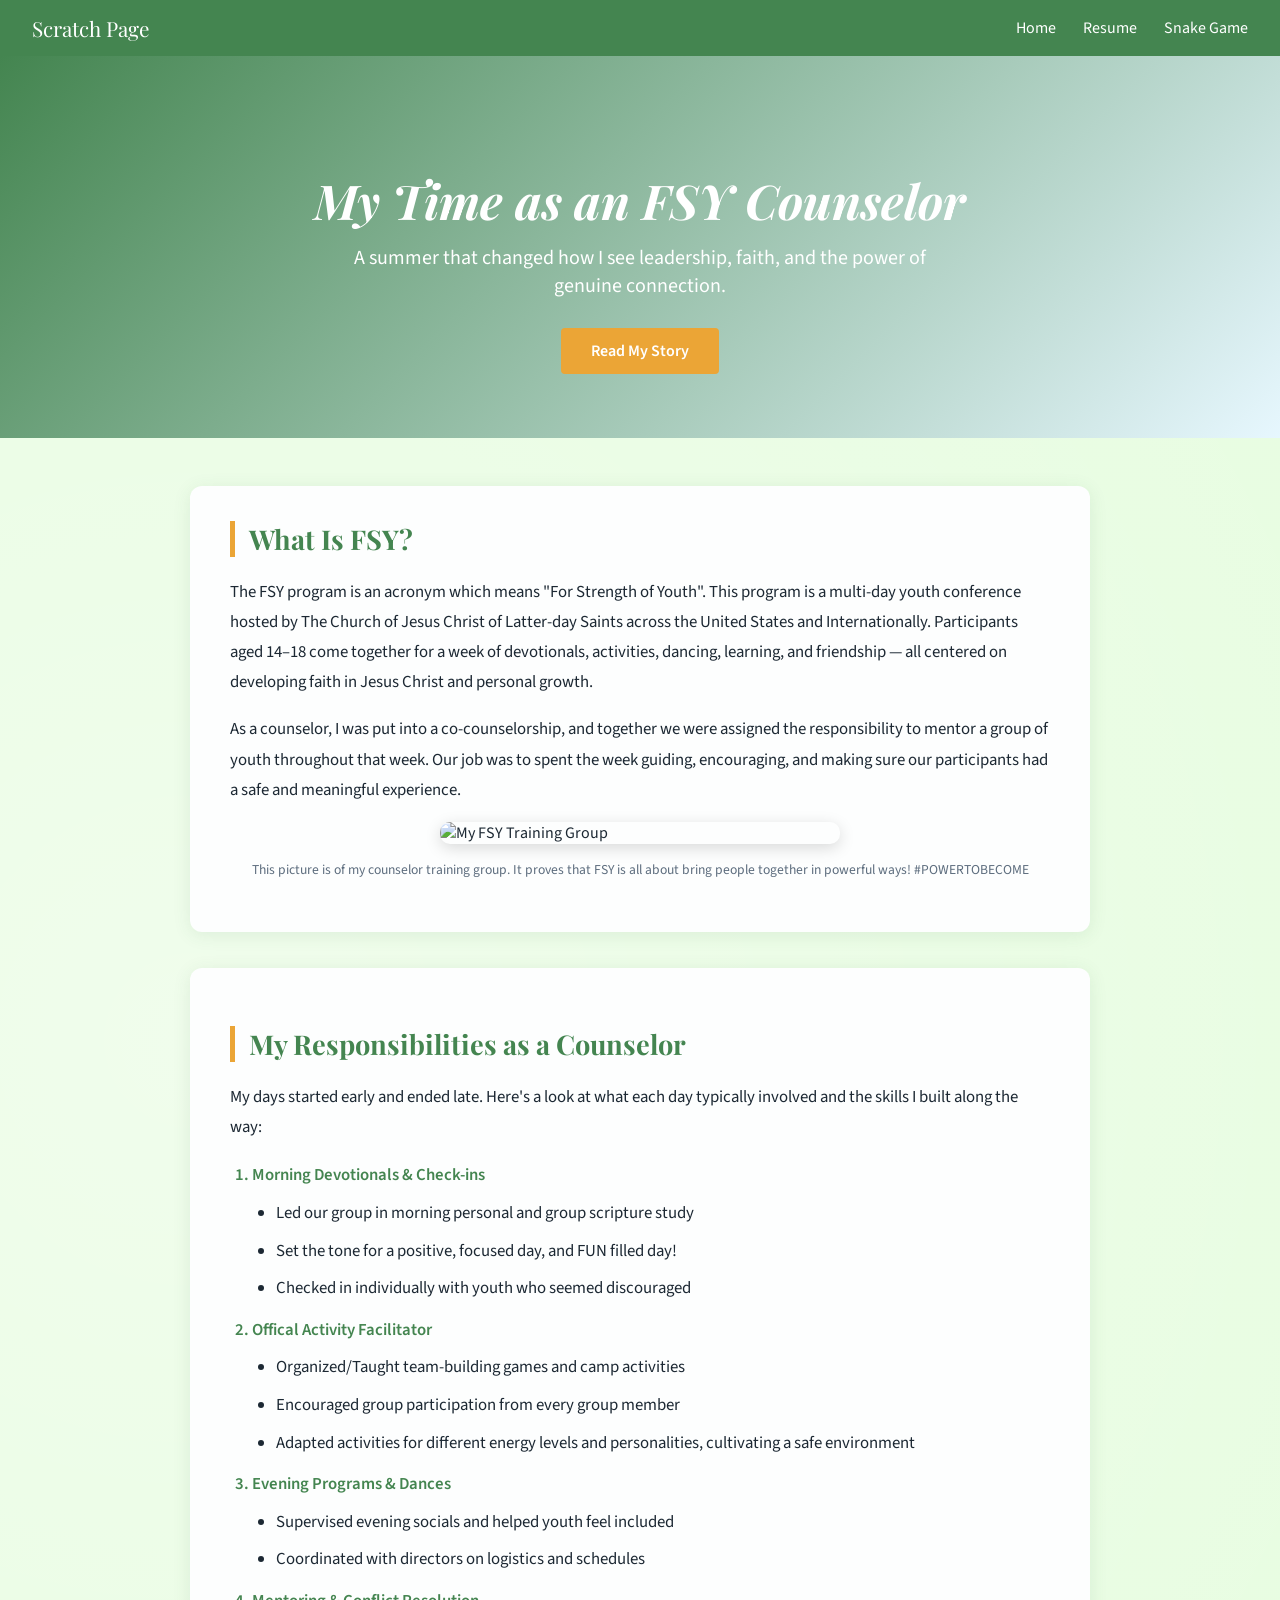
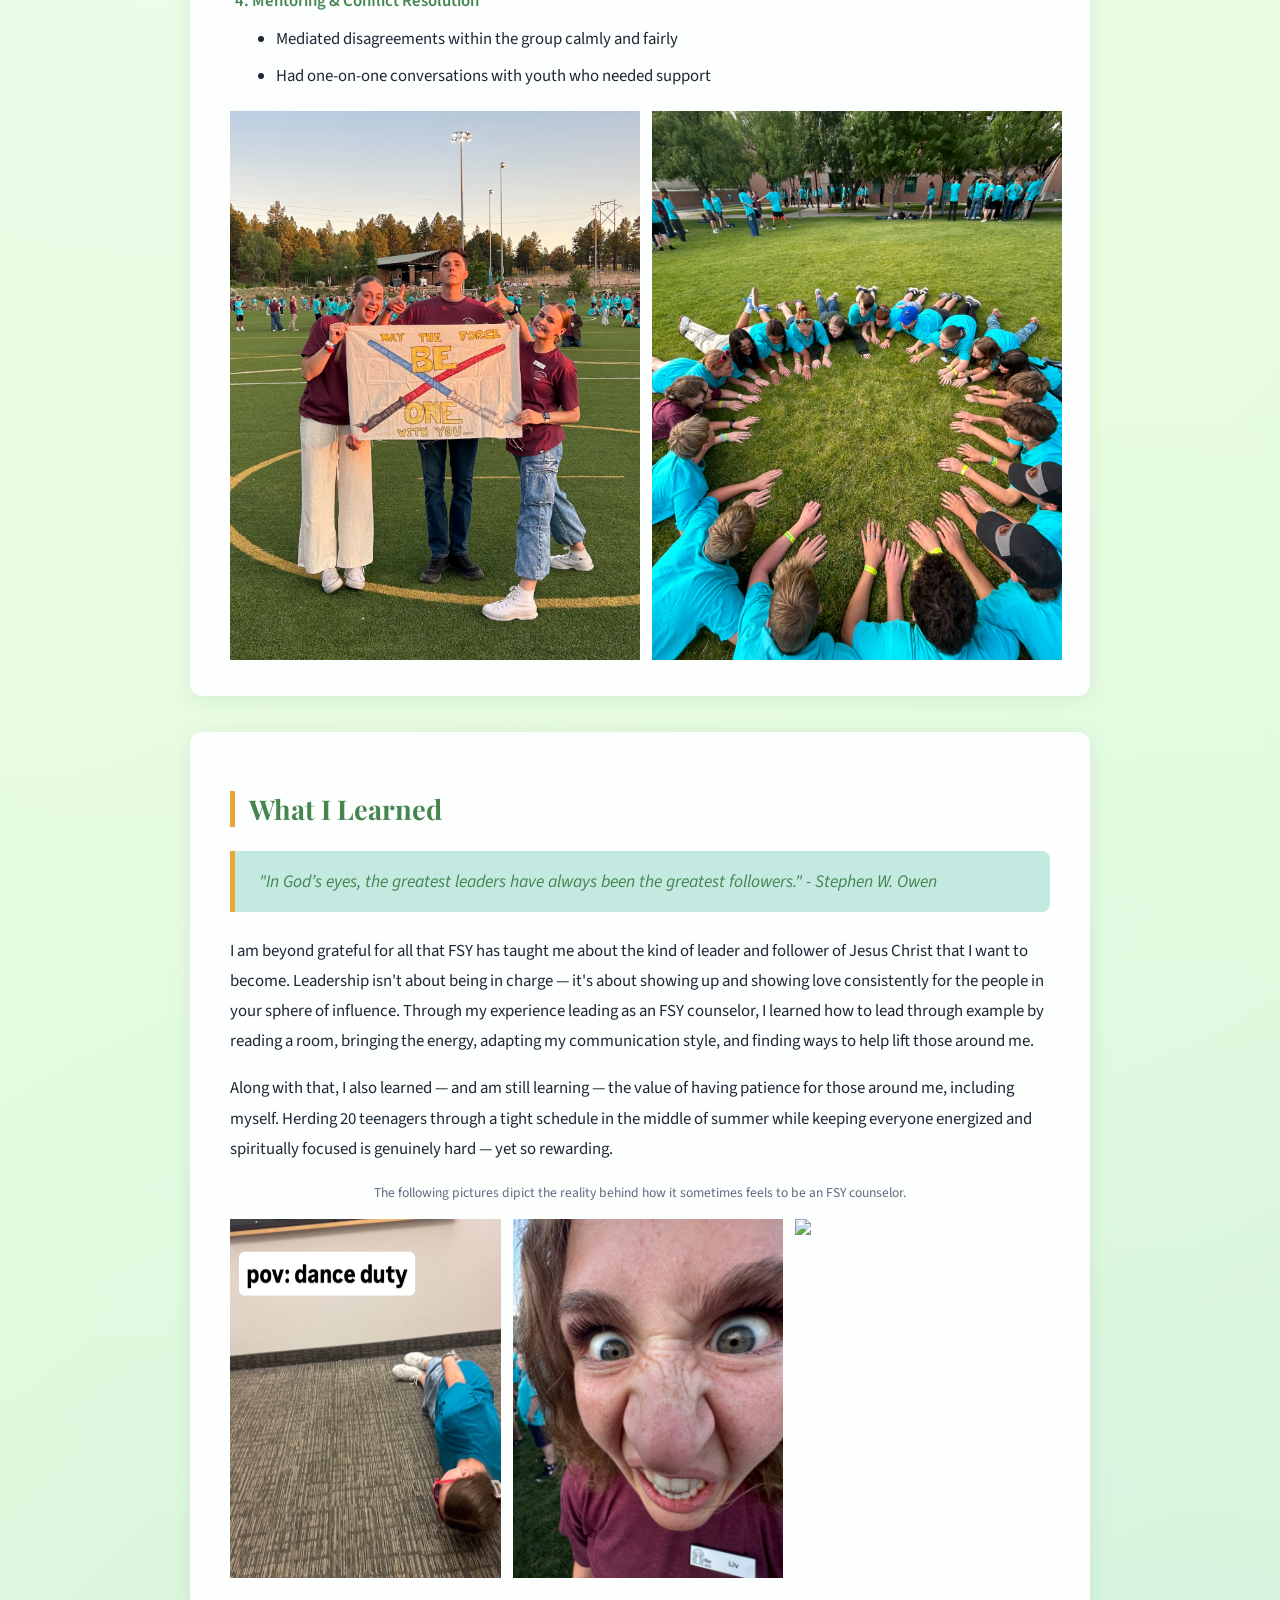
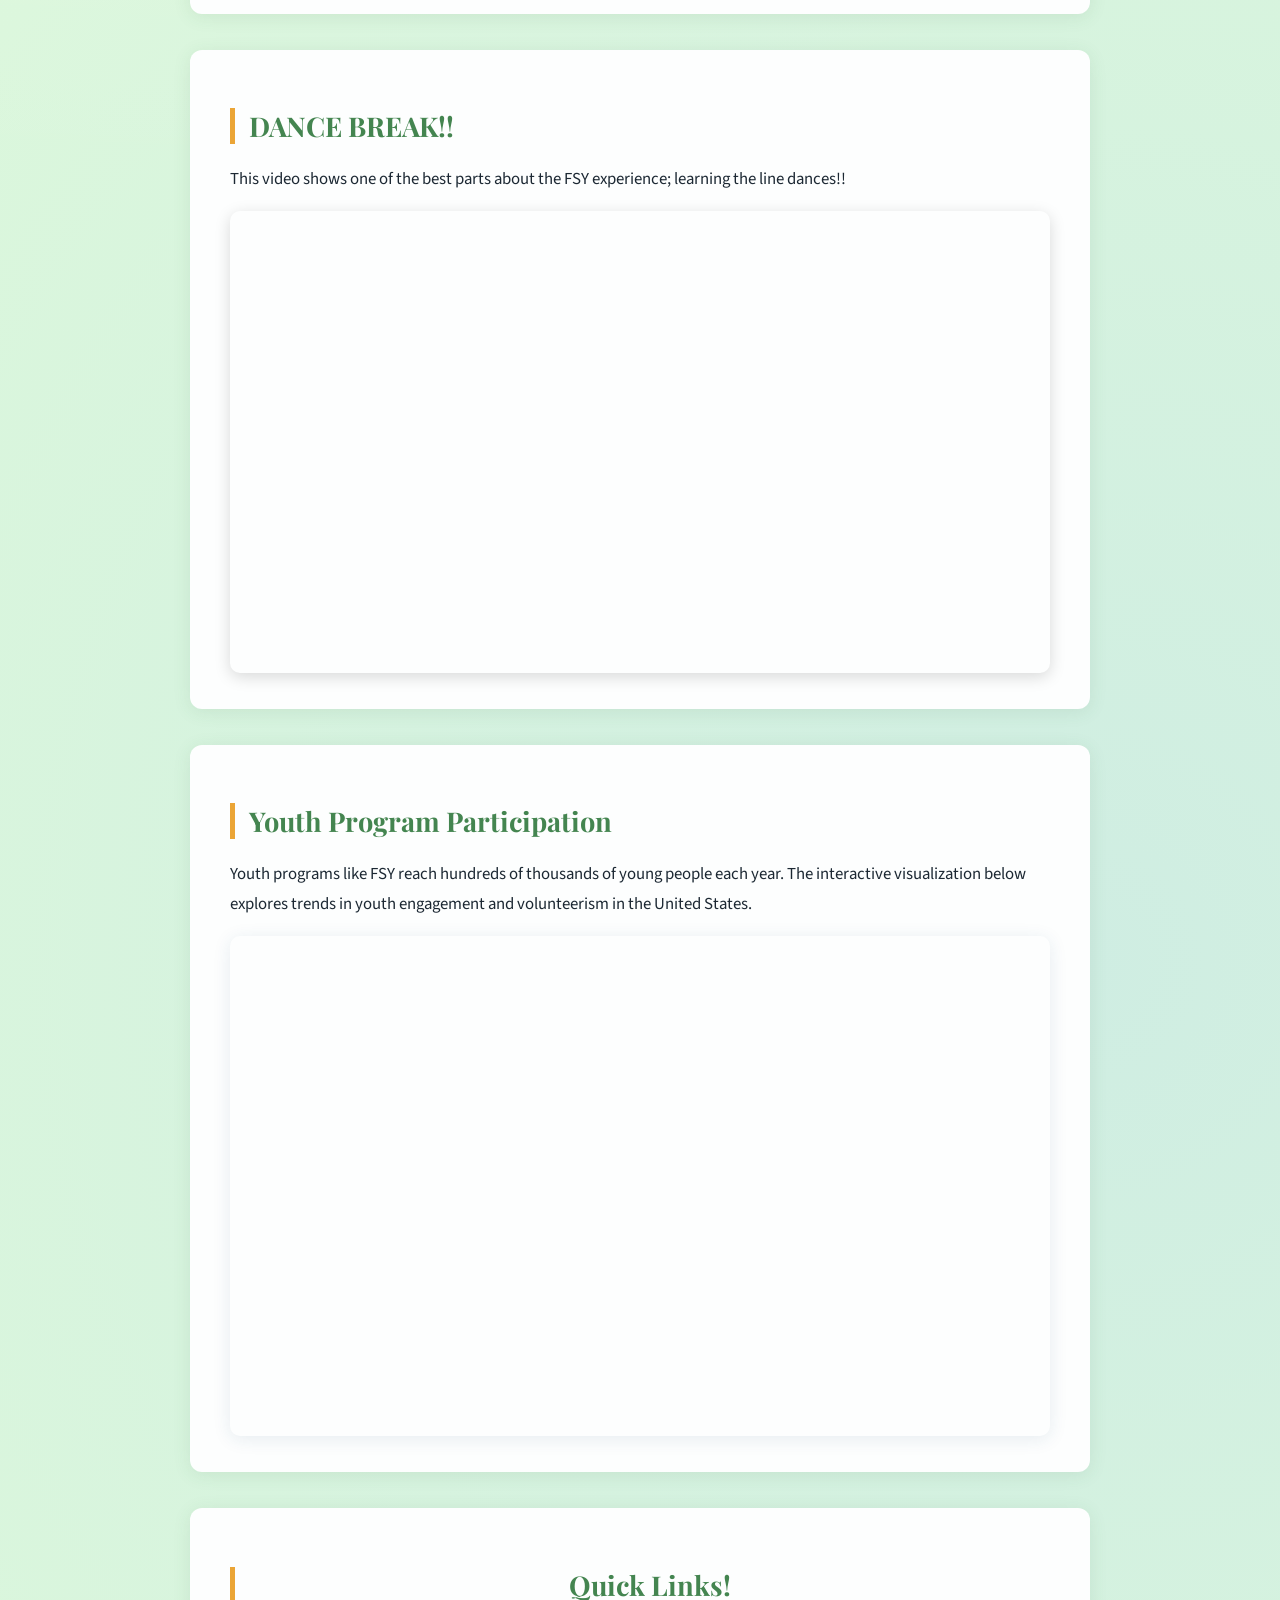
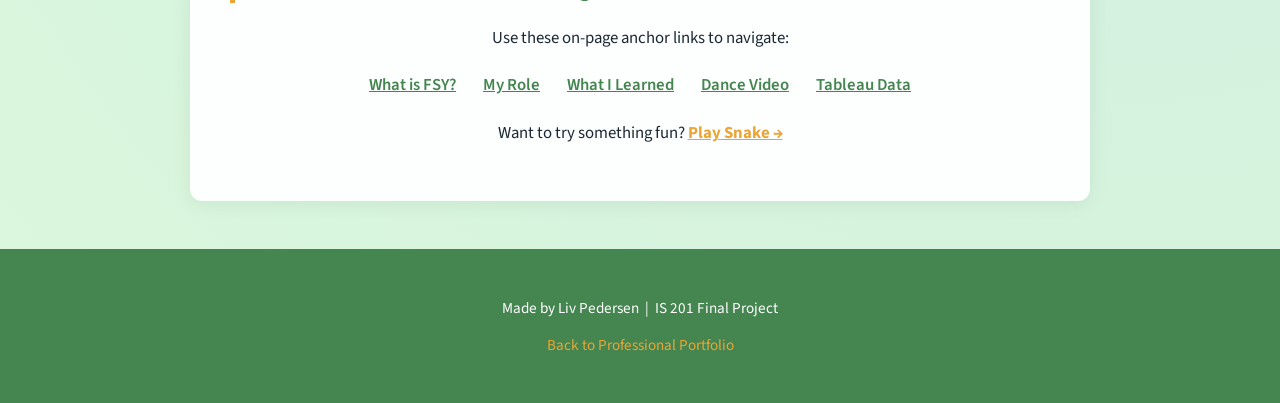
==== scratch.html @ 6512feff "Add scratch.html file" ====
<!DOCTYPE html>
<html lang="en">
<head>
  <meta charset="UTF-8"/>
  <meta name="viewport" content="width=device-width, initial-scale=1.0"/>
  <title>My FSY Experience</title>
  <!-- Custom stylesheet — NO Bootstrap -->
  <link rel="stylesheet" href="scratch-style.css"/>
</head>
<body>

<!-- Navigation bar — links back to professional pages -->
<nav id="top-nav">
  <p class="site-title">Scratch Page</p>
  <div>
    <a href="index.html">Home</a>
    <a href="resume.html">Resume</a>
    <a href="app.html">Snake Game</a>
  </div>
</nav>

<!-- Hero / Header -->
<div id="hero-div">
  <h1>My Time as an FSY Counselor</h1>
  <p>A summer that changed how I see leadership, faith, and the power of genuine connection.</p>
  <a href="#what-is-fsy" class="hero-btn">Read My Story</a>
</div>

<!-- =========  MAIN CONTENT  ========= -->
<div id="content-div">

  <!-- SECTION 1: What is FSY? — on-page anchor target -->
  <div class="section-card anchor-section" id="what-is-fsy">
    <h2>What Is FSY?</h2>
    <p>
      The FSY program is an acronym which means "For Strength of Youth". This program is a multi-day youth conference hosted by
      The Church of Jesus Christ of Latter-day Saints across the United States and Internationally. Participants aged 14–18
      come together for a week of devotionals, activities, dancing, learning, and friendship —
      all centered on developing faith in Jesus Christ and personal growth.
    </p>
    <p>
      As a counselor, I was put into a co-counselorship, and together we were assigned the responsibility to mentor a group of youth throughout that week. Our job was to spent the week 
      guiding, encouraging, and making sure our participants had a safe and meaningful experience.
    </p>
    <!-- Image from the web — replace with your own photo if desired -->
    <img src="images/training.jpg" alt="My FSY Training Group"
      class="fsy-img"
      
    />
    <p style="font-size:0.85rem; color:#5d6d7e; text-align:center;">
      This picture is of my counselor training group. It proves that FSY is all about bring people together in powerful ways! #POWERTOBECOME
    </p>
  </div>

  <!-- SECTION 2: My Role -->
  <div class="section-card" id="my-role">
    <h2>My Responsibilities as a Counselor</h2>
    <p>
      My days started early and ended late. Here's a look at what each day typically involved
      and the skills I built along the way:
    </p>

    <!-- REQUIREMENT: Ordered list with embedded unordered list -->
    <ol class="outer-list">
      <li>Morning Devotionals &amp; Check-ins
        <ul class="inner-list">
          <li>Led our group in morning personal and group scripture study</li>
          <li>Set the tone for a positive, focused day, and FUN filled day!</li>
          <li>Checked in individually with youth who seemed discouraged</li>
        </ul>
      </li>
      <li>Offical Activity Facilitator
        <ul class="inner-list">
          <li>Organized/Taught team-building games and camp activities</li>
          <li>Encouraged group participation from every group member</li>
          <li>Adapted activities for different energy levels and personalities, cultivating a safe environment</li>
        </ul>
      </li>
      <li>Evening Programs &amp; Dances
        <ul class="inner-list">
          <li>Supervised evening socials and helped youth feel included</li>
          <li>Coordinated with directors on logistics and schedules</li>
        </ul>
      </li>
      <li>Mentoring &amp; Conflict Resolution
        <ul class="inner-list">
          <li>Mediated disagreements within the group calmly and fairly</li>
          <li>Had one-on-one conversations with youth who needed support</li>
        </ul>
      </li>
    </ol>
  
 <div style="display: flex; gap: 12px;">
  <img src="images/flagstaff.jpg" style="width: 50%;" />
  <img src="images/circle.jpg" style="width: 50%;" />
</div>
  </div>

  <!-- SECTION 3: What I Learned -->
  <div class="section-card" id="what-i-learned">
    <h2>What I Learned</h2>

    <blockquote class="fsy-quote">
      "In God’s eyes, the greatest leaders have always been the greatest followers." - Stephen W. Owen
    </blockquote>

    <p>
      I am beyond grateful for all that FSY has taught me about the kind of leader and follower of Jesus Christ that I want to become.
      Leadership isn't about being in charge — it's about showing up and showing love consistently for the people in your sphere of influence. 
      Through my experience leading as an FSY counselor, I learned how to lead through example by reading a room, bringing the energy, adapting my communication style, and finding ways to help lift those around me. 
    </p>
    <p>
      Along with that, I also learned — and am still learning — the value of having patience for those around me, including myself.  Herding 20 teenagers through a tight schedule in the middle of summer while keeping
      everyone energized and spiritually focused is genuinely hard — yet so rewarding. 
    </p>
    <p style="font-size:0.85rem; color:#5d6d7e; text-align:center;">
      The following pictures dipict the reality behind how it sometimes feels to be an FSY counselor.
    </p>
    <div style="display: flex; gap: 12px;">
  <img src="images/danceduty.jpg" style="width: 33%;" />
  <img src="images/liv.jpg" style="width: 33%;" />
  <img src="images/meme.jpg" style="width: 33%;" />
</div>
  </div>

  <!-- SECTION 4: Watch a Video about FSY -->
  <div class="section-card" id="video-section">
    <h2>DANCE BREAK!!</h2>
    <p>This video shows one of the best parts about the FSY experience; learning the line dances!!</p>

    <!-- REQUIREMENT: Embedded YouTube video (responsive wrapper) -->
    <div id="video-div">
      <!--
        HOW TO CHANGE THIS VIDEO:
        1. Go to YouTube and find a video you want.
        2. Click Share → Embed → copy the src URL (looks like https://www.youtube.com/embed/XXXXXX)
        3. Replace the src below with your URL.
        The video won't play when viewing locally — it works once hosted online.
      -->
      <iframe
        src="https://www.tiktok.com/@graydeng60/video/7259566722926153006"
        title="FSY Conference Overview"
        allow="accelerometer; autoplay; clipboard-write; encrypted-media; gyroscope; picture-in-picture"
        allowfullscreen>
      </iframe>
    </div>
  </div>

  <!-- SECTION 5: Tableau Visualization -->
  <div class="section-card" id="data-section">
    <h2>Youth Program Participation</h2>
    <p>
      Youth programs like FSY reach hundreds of thousands of young people each year.
      The interactive visualization below explores trends in youth engagement and volunteerism
      in the United States.
    </p>

    <!-- REQUIREMENT: Live & interactive Tableau embed -->
    <!--
      HOW TO EMBED YOUR OWN TABLEAU GRAPH:
      1. Go to https://public.tableau.com/gallery
      2. Find a viz you like → click it → click Share → copy the embed code
      3. Paste the full <div> + <script> code block below, replacing everything
         between the "TABLEAU START" and "TABLEAU END" comments.
    -->

    <!-- TABLEAU START -->
    <div id="tableau-div">
      <div class='tableauPlaceholder' id='viz1' style='position: relative; width:100%; height:500px;'>
        <noscript>
          <a href='#'>
            <img alt='Youth Volunteerism' src='https://public.tableau.com/static/images/Bo/Book1_16849073719350/Sheet1/1_rss.png' style='border: none'/>
          </a>
        </noscript>
        <object class='tableauViz' style='width:100%;height:500px;'>
          <param name='host_url' value='https%3A%2F%2Fpublic.tableau.com%2F'/>
          <param name='embed_code_version' value='3'/>
          <param name='site_root' value=''/>
          <param name='name' value='WorldHappinessReport_17147613980830/Dashboard1'/>
          <param name='tabs' value='no'/>
          <param name='toolbar' value='yes'/>
          <param name='animate_transition' value='yes'/>
          <param name='display_static_image' value='yes'/>
          <param name='display_spinner' value='yes'/>
          <param name='display_overlay' value='yes'/>
          <param name='display_count' value='yes'/>
          <param name='language' value='en-US'/>
        </object>
      </div>
      <script type='text/javascript'>
        var divElement = document.getElementById('viz1');
        var vizElement = divElement.getElementsByTagName('object')[0];
        vizElement.style.width = '100%';
        vizElement.style.height = '500px';
        var scriptElement = document.createElement('script');
        scriptElement.src = 'https://public.tableau.com/javascripts/api/viz_v1.js';
        vizElement.parentNode.insertBefore(scriptElement, vizElement);
      </script>
    </div>
    <!-- TABLEAU END -->
  </div>

  <!-- Quick nav anchors example -->
  <div class="section-card" style="text-align:center;">
    <h2>Quick Links!</h2>
    <p>Use these on-page anchor links to navigate:</p>
    <p>
      <a href="#what-is-fsy" style="color:var(--deep-blue); margin:0 12px; font-weight:600;">What is FSY?</a>
      <a href="#my-role" style="color:var(--deep-blue); margin:0 12px; font-weight:600;">My Role</a>
      <a href="#what-i-learned" style="color:var(--deep-blue); margin:0 12px; font-weight:600;">What I Learned</a>
      <a href="#video-section" style="color:var(--deep-blue); margin:0 12px; font-weight:600;">Dance Video</a>
      <a href="#data-section" style="color:var(--deep-blue); margin:0 12px; font-weight:600;">Tableau Data</a>
    </p>
    <p style="margin-top:18px;">
      Want to try something fun? <a href="app.html" style="color:var(--warm-gold); font-weight:700;">Play Snake →</a>
    </p>
  </div>

</div><!-- end content-div -->

<!-- Footer -->
<div id="footer-div">
  <p>Made by Liv Pedersen &nbsp;|&nbsp; IS 201 Final Project</p>
  <p><a href="index.html">Back to Professional Portfolio</a></p>
</div>

</body>
</html>
---- scratch-style.css ----
/* =============================================
   scratch-style.css  —  FSY Counselor Page
   Custom stylesheet, no Bootstrap used
   ============================================= */

/* --- Google Fonts import --- */
@import url('https://fonts.googleapis.com/css2?family=Playfair+Display:wght@400;700&family=Source+Sans+3:wght@400;600&display=swap');

/* --- CSS Variables --- */
:root {
  --sky: #e1fcd9;
  --deep-blue: #448550;
  --warm-gold: #eba536;
  --soft-white: #fdfefe;
  --text-dark: #1c2833;
  --text-muted: #0a4d0e;
}

/* --- 1. Body & Background --- */
body {
  font-family: 'Source Sans 3', sans-serif;
  color: var(--text-dark);
  background-color: var(--sky);           /* custom background color */
  background-image:
    radial-gradient(circle at 15% 20%, rgba(255,255,255,0.5) 0%, transparent 55%),
    radial-gradient(circle at 85% 80%, rgba(180,215,240,0.4) 0%, transparent 50%);
  margin: 0;
  padding: 0;
}

/* --- 2. Navigation bar --- */
#top-nav {
  background-color: var(--deep-blue);
  padding: 14px 32px;
  display: flex;
  justify-content: space-between;
  align-items: center;
}

#top-nav a {
  color: white;
  text-decoration: none;
  font-family: 'Source Sans 3', sans-serif;
  font-size: 1rem;
  margin-left: 24px;
}

#top-nav a:hover {
  color: var(--warm-gold);
}

#top-nav .site-title {
  font-family: 'Playfair Display', serif;
  font-size: 1.3rem;
  color: white;
  margin: 0;
}

/* --- 3. Hero / header div --- */
#hero-div {
  background: linear-gradient(135deg, var(--deep-blue) 0%, hsl(198, 92%, 95%) 100%);
  color: white;
  text-align: center;
  padding: 80px 20px 64px;
}

#hero-div h1 {
  font-family: 'Playfair Display', serif;   /* font family style */
  font-size: 3rem;
  margin-bottom: 12px;
  color: white;
  font-style: italic;                              /* font color style */
}

#hero-div p {
  font-size: 1.25rem;
  color: #ffffff;
  max-width: 580px;
  margin: 0 auto 28px;
}

#hero-div a.hero-btn {
  background: var(--warm-gold);
  color: white;
  padding: 12px 30px;
  border-radius: 4px;
  text-decoration: none;
  font-weight: 600;
  font-size: 1rem;
  display: inline-block;
}

#hero-div a.hero-btn:hover {
  background: #fcba13;
}

/* --- 4. Main content wrapper div --- */
#content-div {
  max-width: 900px;
  margin: 48px auto;
  padding: 0 24px;
}

/* --- 5. Section cards / blocks --- */
.section-card {
  background: var(--soft-white);
  border-radius: 12px;
  padding: 36px 40px;
  margin-bottom: 36px;
  box-shadow: 0 3px 18px rgba(60, 108, 69, 0.1);
}

.section-card h2 {
  font-family: 'Playfair Display', serif;   /* font family style */
  color: var(--deep-blue);                  /* font color style */
  font-size: 1.7rem;
  border-left: 5px solid var(--warm-gold);
  padding-left: 14px;
  margin-bottom: 20px;
}

.section-card p {
  line-height: 1.8;
  color: var(--text-dark);
  font-size: 1.05rem;
}

/* --- 6. Image styling --- */
.fsy-img {
  width: 400px;
  border-radius: 10px;
  box-shadow: 0 4px 16px rgba(0,0,0,0.15);
  display: block;
  margin: 0 auto;
}

/* --- 7. Lists --- */
ol.outer-list {
  padding-left: 22px;
  font-size: 1.05rem;
  line-height: 2;
  color: var(--text-dark);
}

ol.outer-list > li {
  margin-bottom: 8px;
  font-weight: 600;
  color: var(--deep-blue);
}

ul.inner-list {
  list-style-type: disc;
  padding-left: 24px;
  margin-top: 4px;
}

ul.inner-list li {
  font-weight: 400;
  color: var(--text-dark);
  margin-bottom: 4px;
}

/* --- 8. Video embed wrapper --- */
#video-div {
  position: relative;
  padding-bottom: 56.25%; /* 16:9 ratio */
  height: 0;
  overflow: hidden;
  border-radius: 10px;
  box-shadow: 0 4px 16px rgba(0,0,0,0.15);
}

#video-div iframe {
  position: absolute;
  top: 0; left: 0;
  width: 100%; height: 100%;
  border: none;
  border-radius: 10px;
}

/* --- 9. Anchor highlight --- */
:target {
  scroll-margin-top: 80px;
}

.anchor-section {
  padding-top: 12px;
}

/* --- 10. Quote block --- */
blockquote.fsy-quote {
  border-left: 5px solid var(--warm-gold);
  background: #30b09248;
  padding: 18px 24px;
  margin: 24px 0;
  border-radius: 0 8px 8px 0;
  font-style: italic;
  font-size: 1.1rem;
  color: var(--deep-blue);
}

/* --- 11. Tableau embed wrapper --- */
#tableau-div {
  width: 100%;
  overflow: hidden;
  border-radius: 10px;
  box-shadow: 0 3px 18px rgba(27,79,114,0.10);
}

/* --- 12. Footer --- */
#footer-div {
  background: var(--deep-blue);
  color: #ffffff;
  text-align: center;
  padding: 32px 20px;
  font-size: 0.95rem;
}

#footer-div a {
  color: var(--warm-gold);
  text-decoration: none;
}

#footer-div a:hover {
  color: white;
}
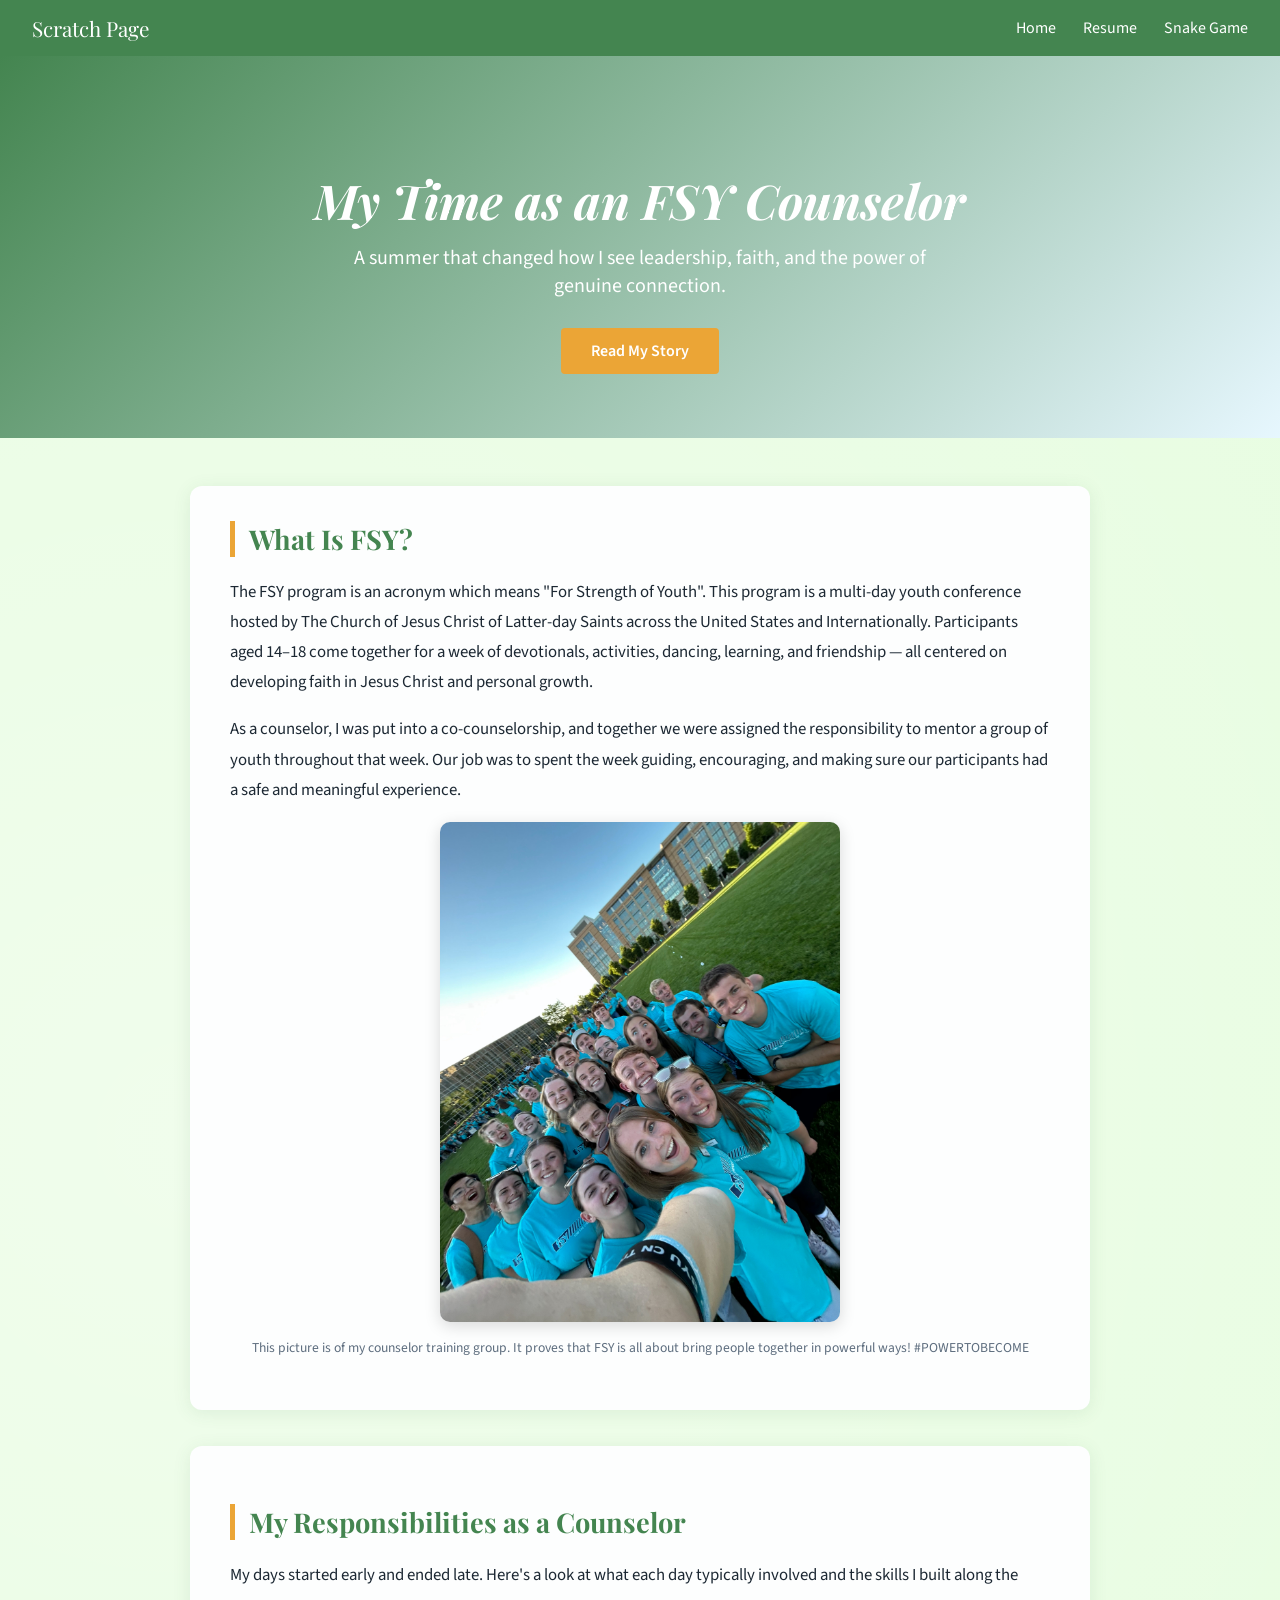
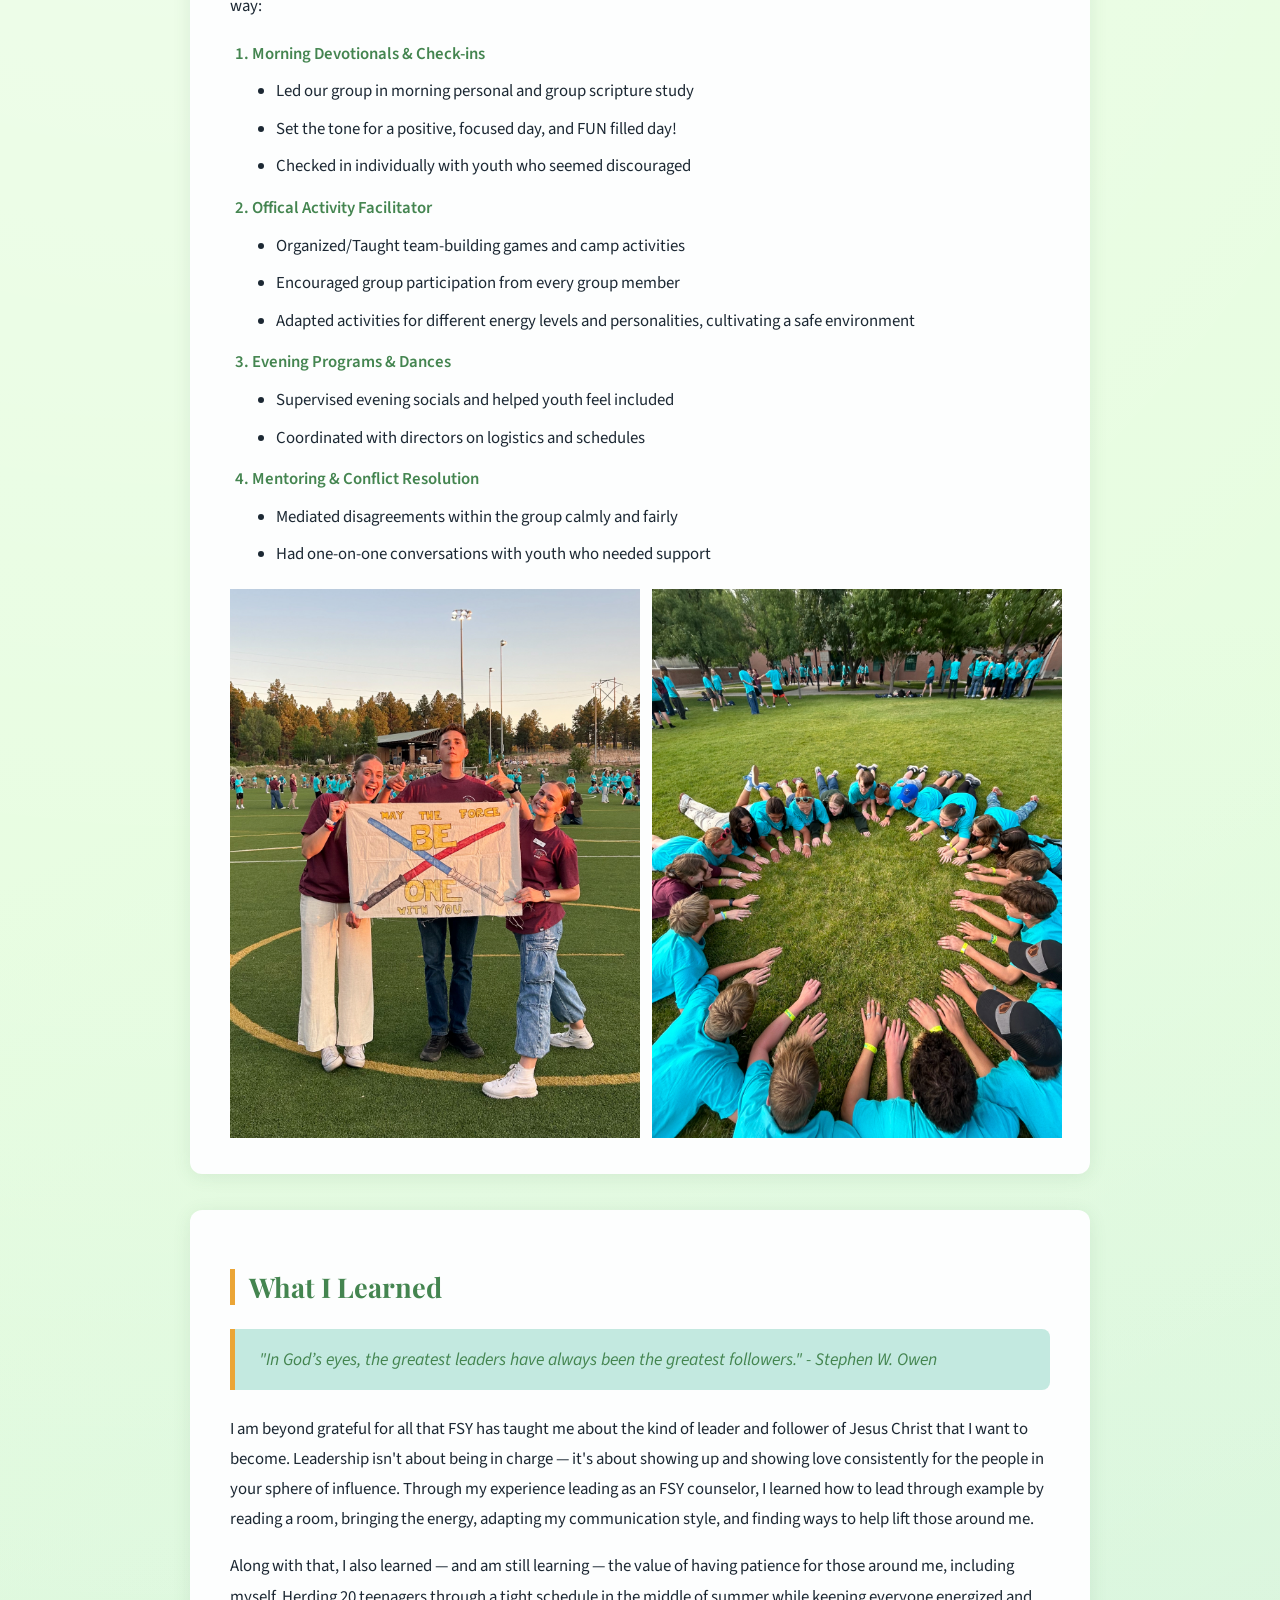
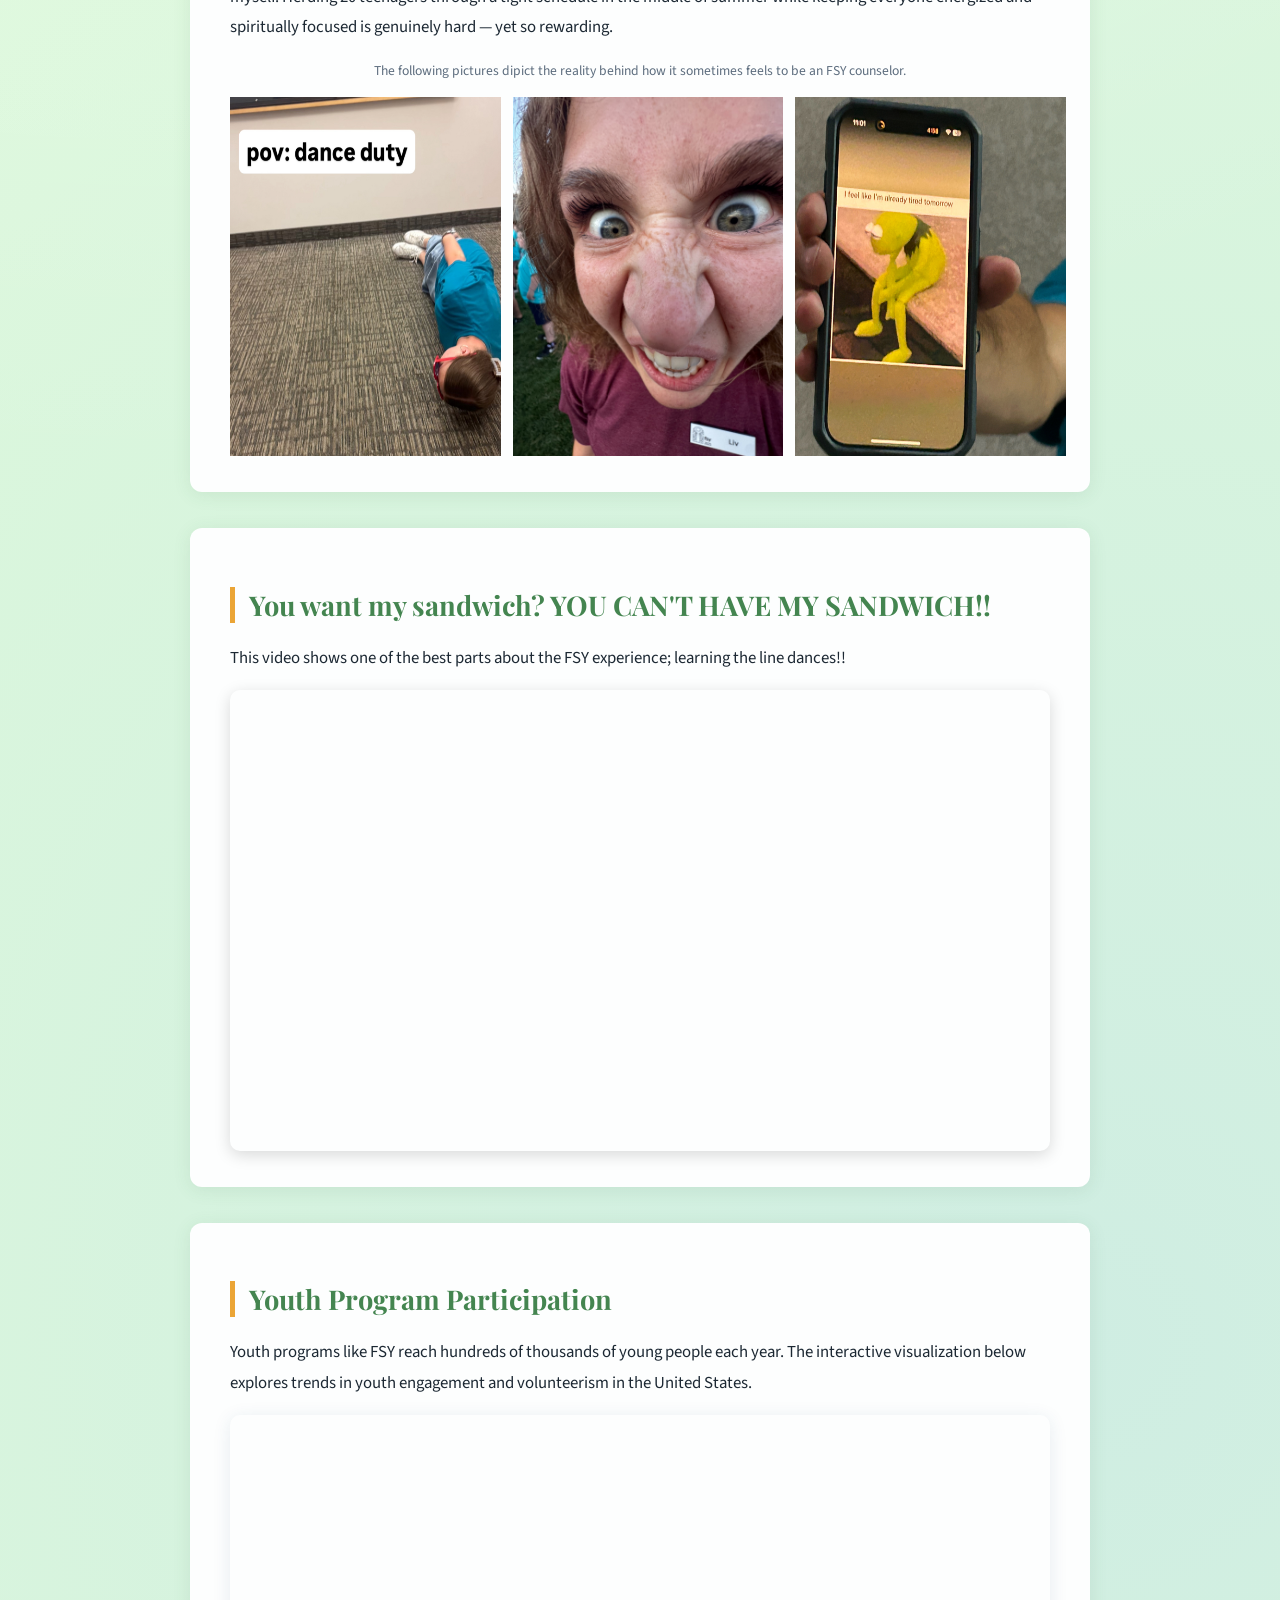
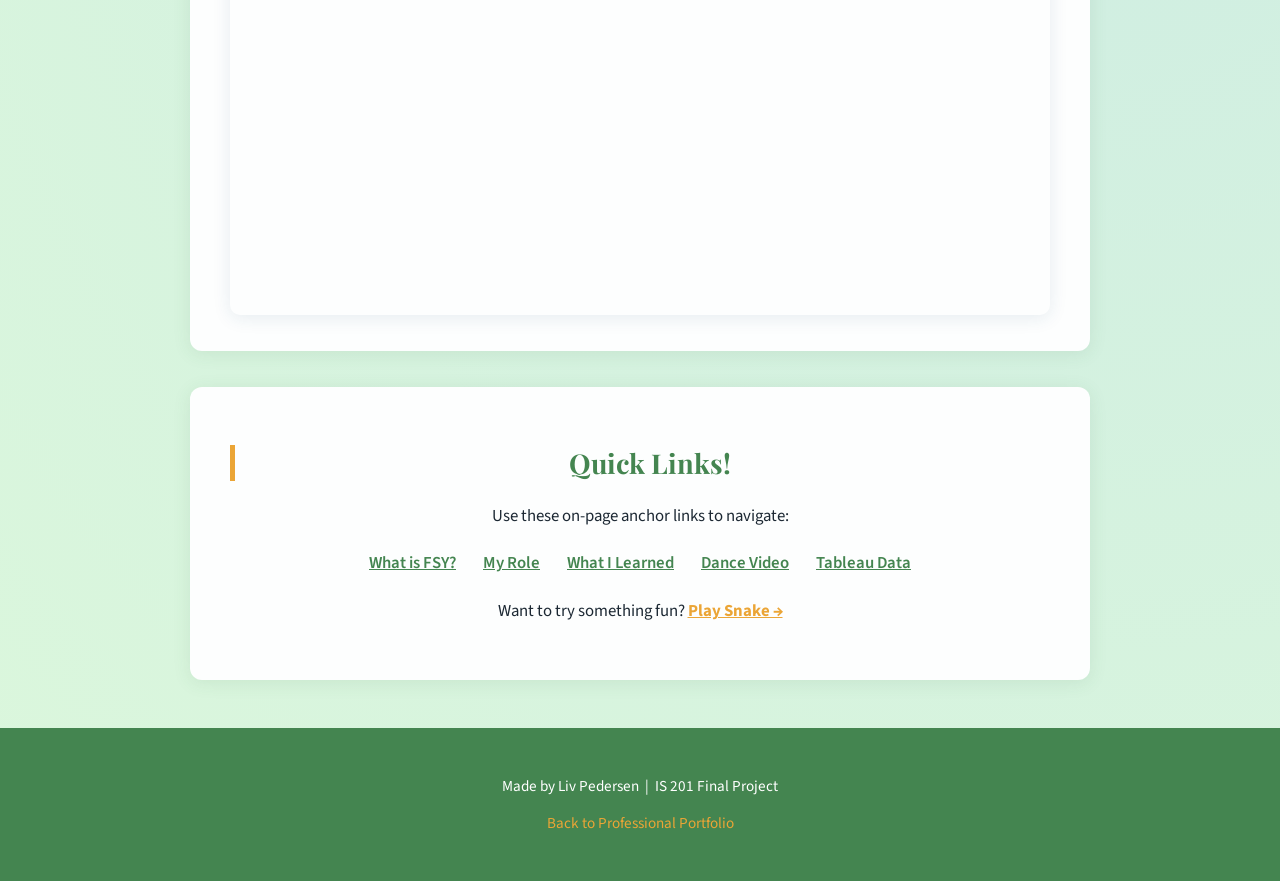
==== commit 08719891: "Modify video section and update heading Updated video section to reference a YouTube video and chang" ====
--- a/scratch.html
+++ b/scratch.html
@@ -4,12 +4,10 @@
   <meta charset="UTF-8"/>
   <meta name="viewport" content="width=device-width, initial-scale=1.0"/>
   <title>My FSY Experience</title>
-  <!-- Custom stylesheet — NO Bootstrap -->
   <link rel="stylesheet" href="scratch-style.css"/>
 </head>
 <body>
 
-<!-- Navigation bar — links back to professional pages -->
 <nav id="top-nav">
   <p class="site-title">Scratch Page</p>
   <div>
@@ -123,30 +121,22 @@
 </div>
   </div>
 
-  <!-- SECTION 4: Watch a Video about FSY -->
+  <!-- SECTION 4: Youtube Video about FSY -->
   <div class="section-card" id="video-section">
-    <h2>DANCE BREAK!!</h2>
+    <h2>You want my sandwich? YOU CAN'T HAVE MY SANDWICH!!</h2>
     <p>This video shows one of the best parts about the FSY experience; learning the line dances!!</p>
 
-    <!-- REQUIREMENT: Embedded YouTube video (responsive wrapper) -->
     <div id="video-div">
-      <!--
-        HOW TO CHANGE THIS VIDEO:
-        1. Go to YouTube and find a video you want.
-        2. Click Share → Embed → copy the src URL (looks like https://www.youtube.com/embed/XXXXXX)
-        3. Replace the src below with your URL.
-        The video won't play when viewing locally — it works once hosted online.
-      -->
       <iframe
-        src="https://www.tiktok.com/@graydeng60/video/7259566722926153006"
-        title="FSY Conference Overview"
+        src="https://www.youtube.com/embed/QC7x38GDyN4"
+        title="FSY Line Dance Instruction: PB&J"
         allow="accelerometer; autoplay; clipboard-write; encrypted-media; gyroscope; picture-in-picture"
         allowfullscreen>
       </iframe>
     </div>
   </div>
 
-  <!-- SECTION 5: Tableau Visualization -->
+  <!-- SECTION 5: Tableau -->
   <div class="section-card" id="data-section">
     <h2>Youth Program Participation</h2>
     <p>
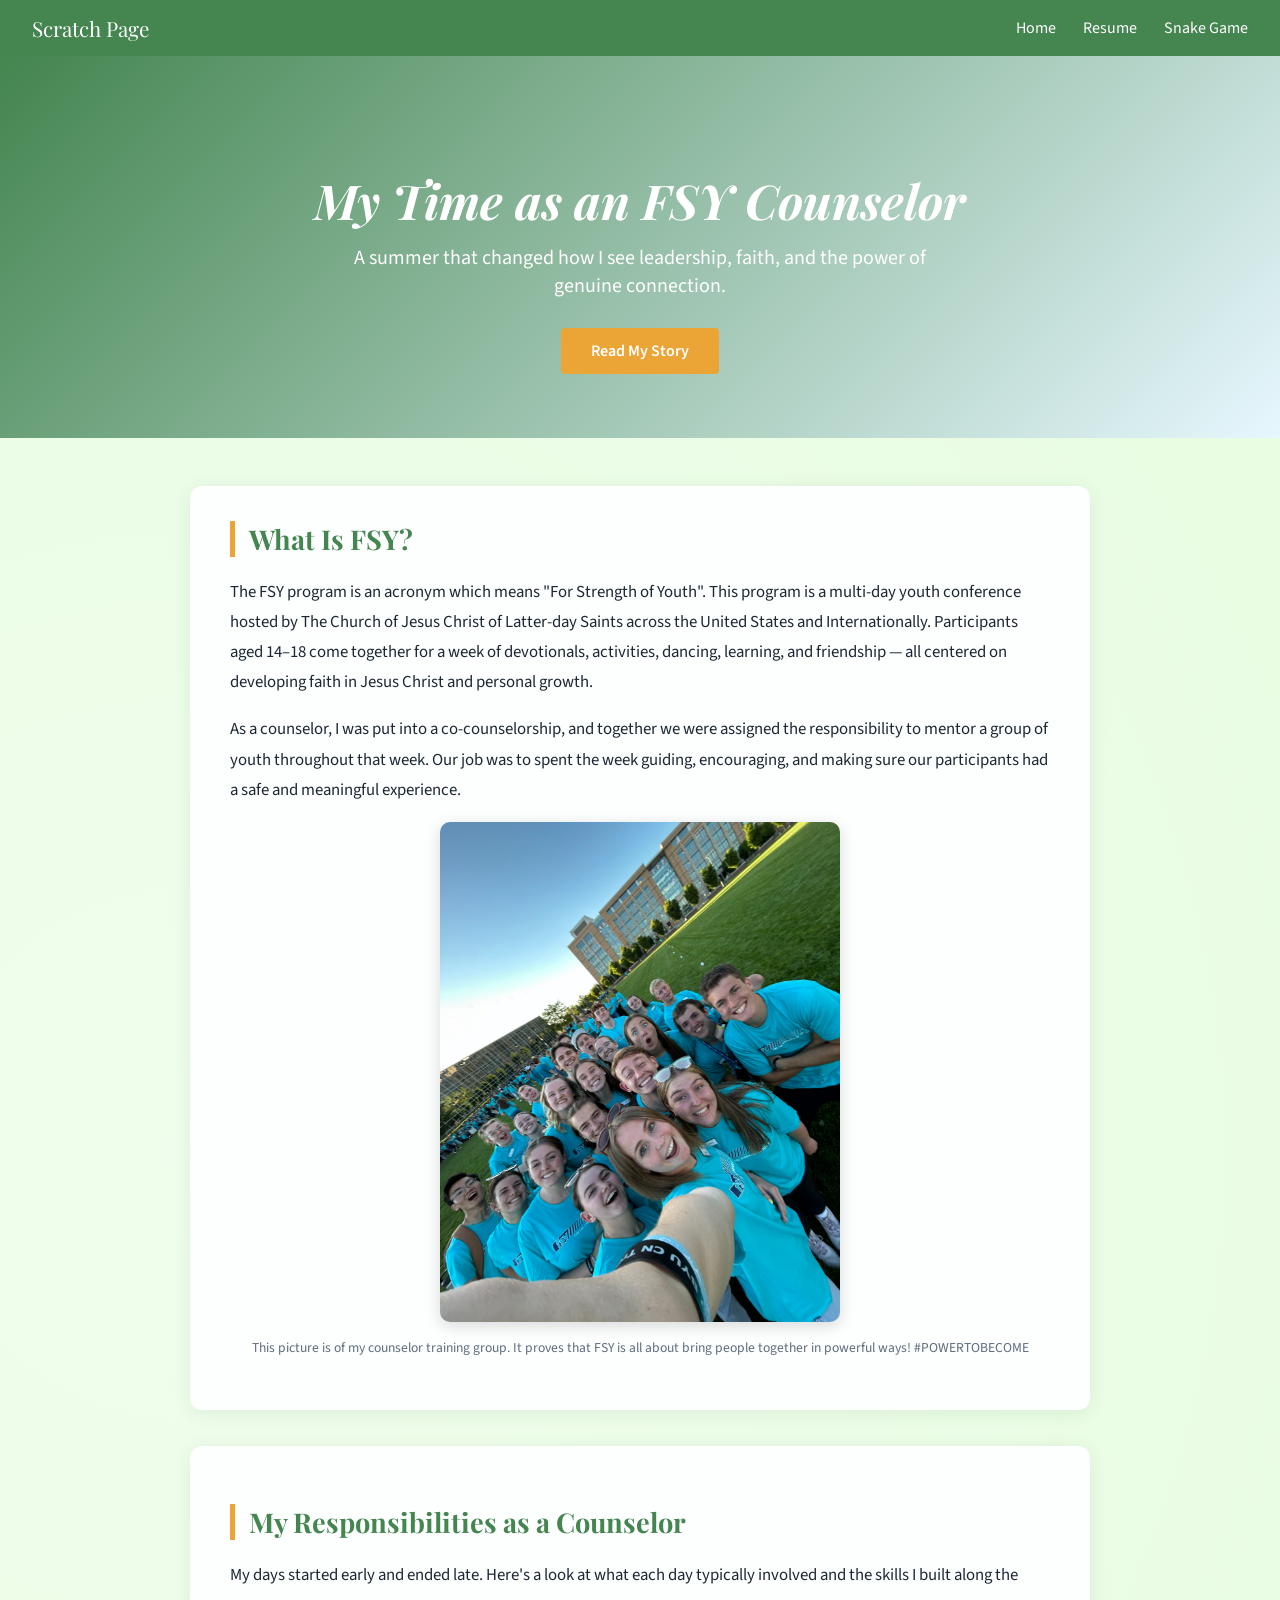
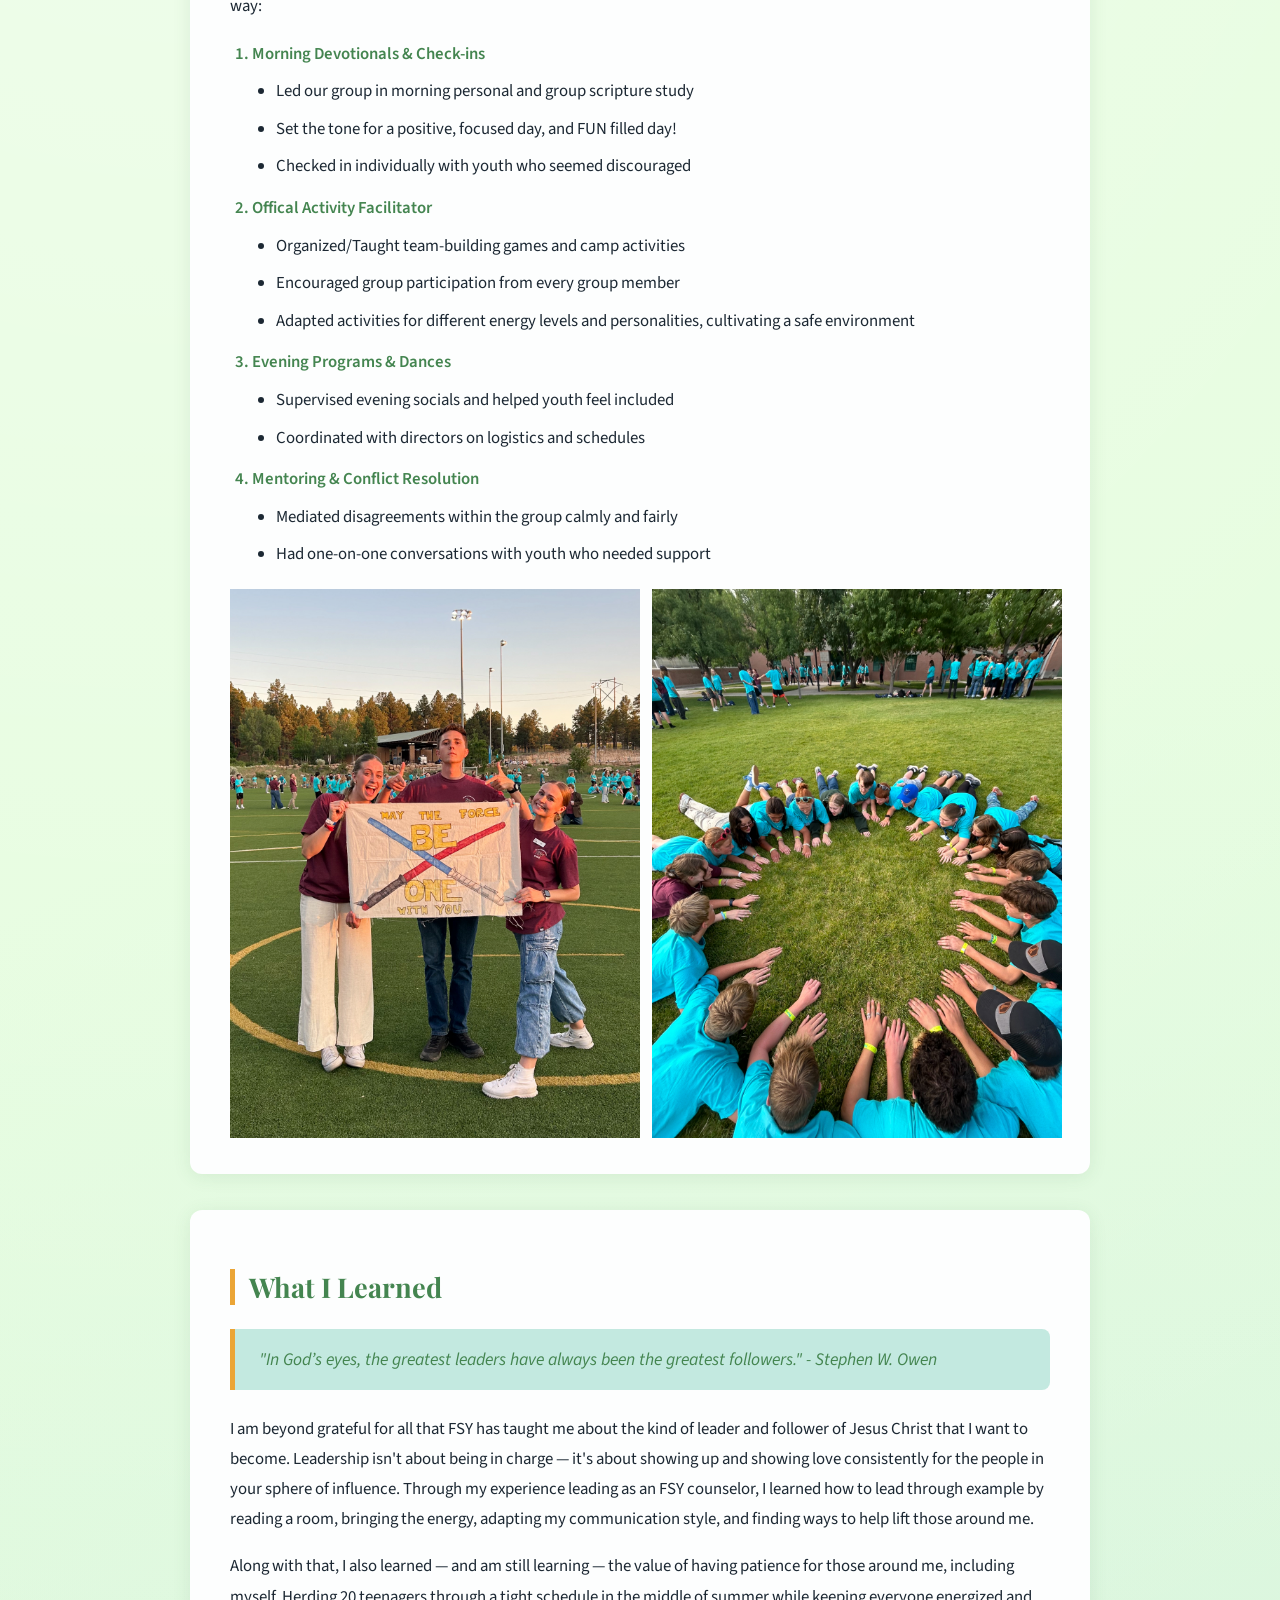
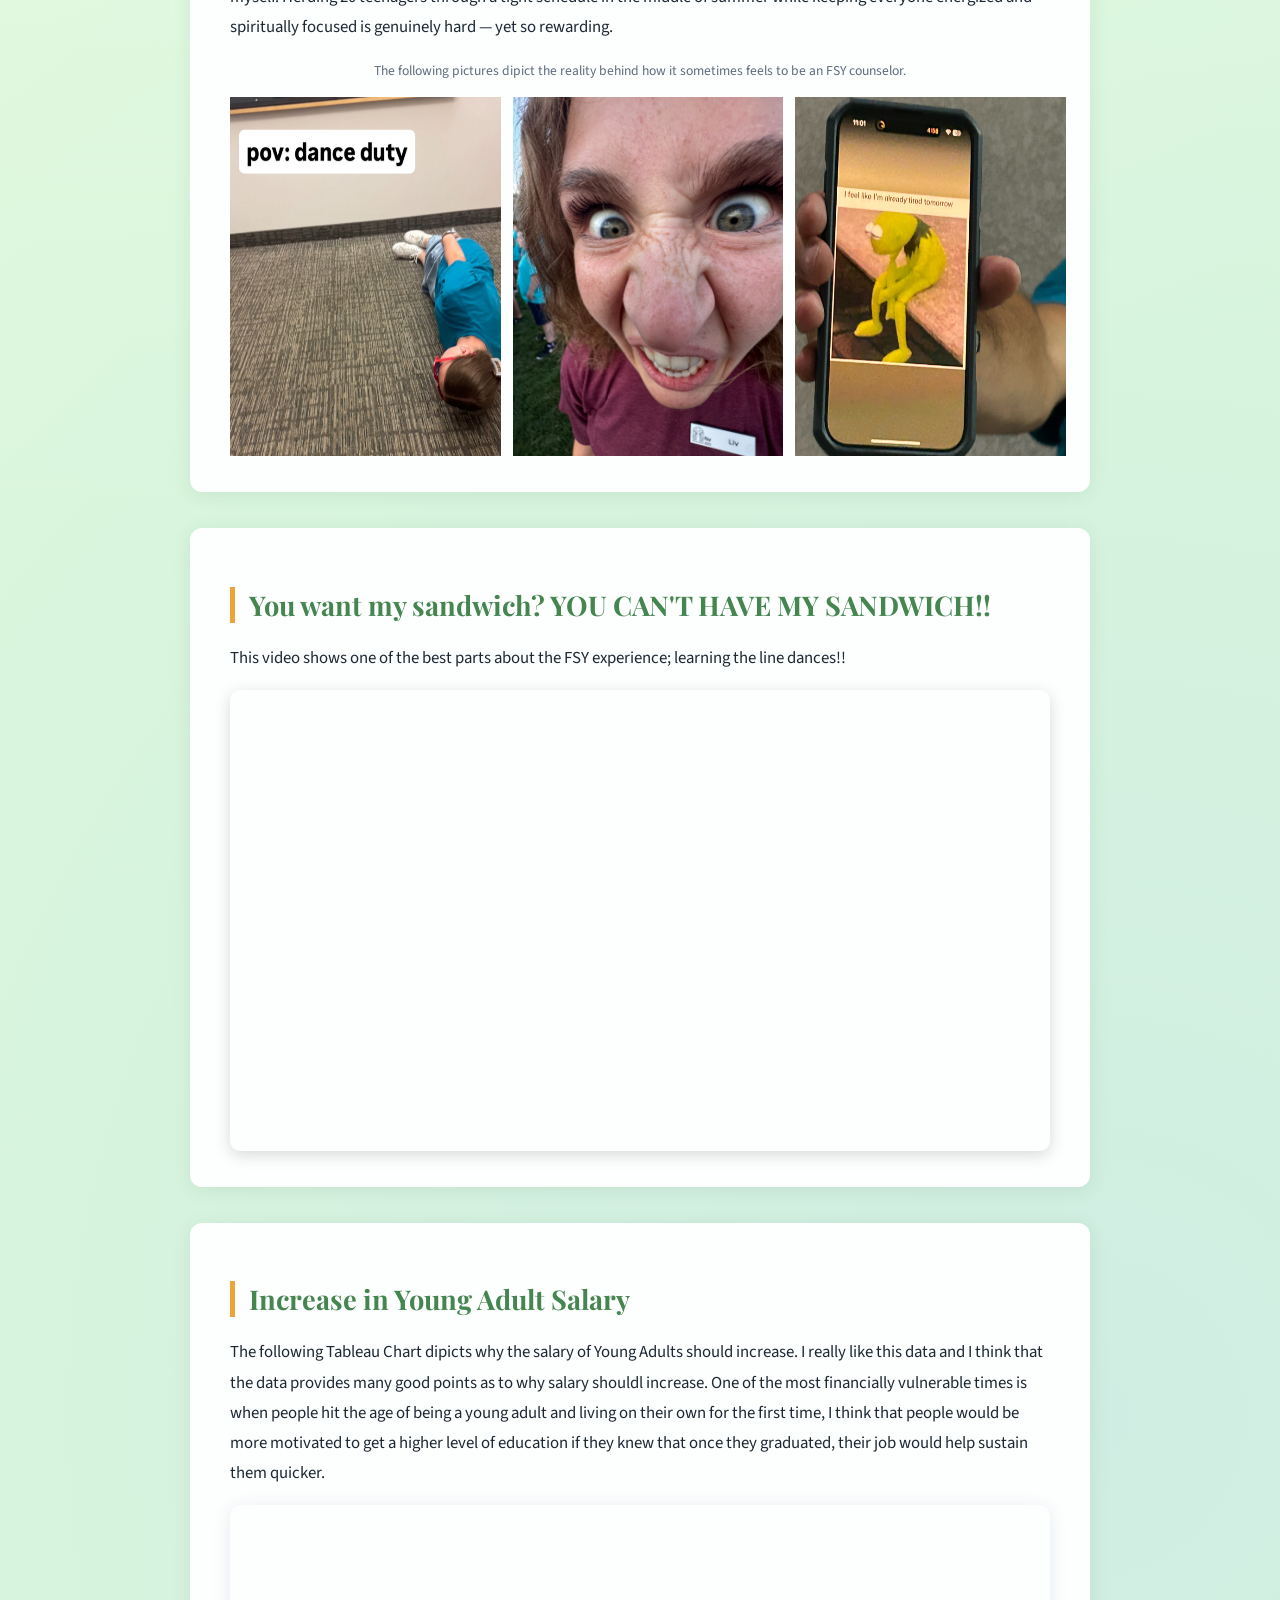
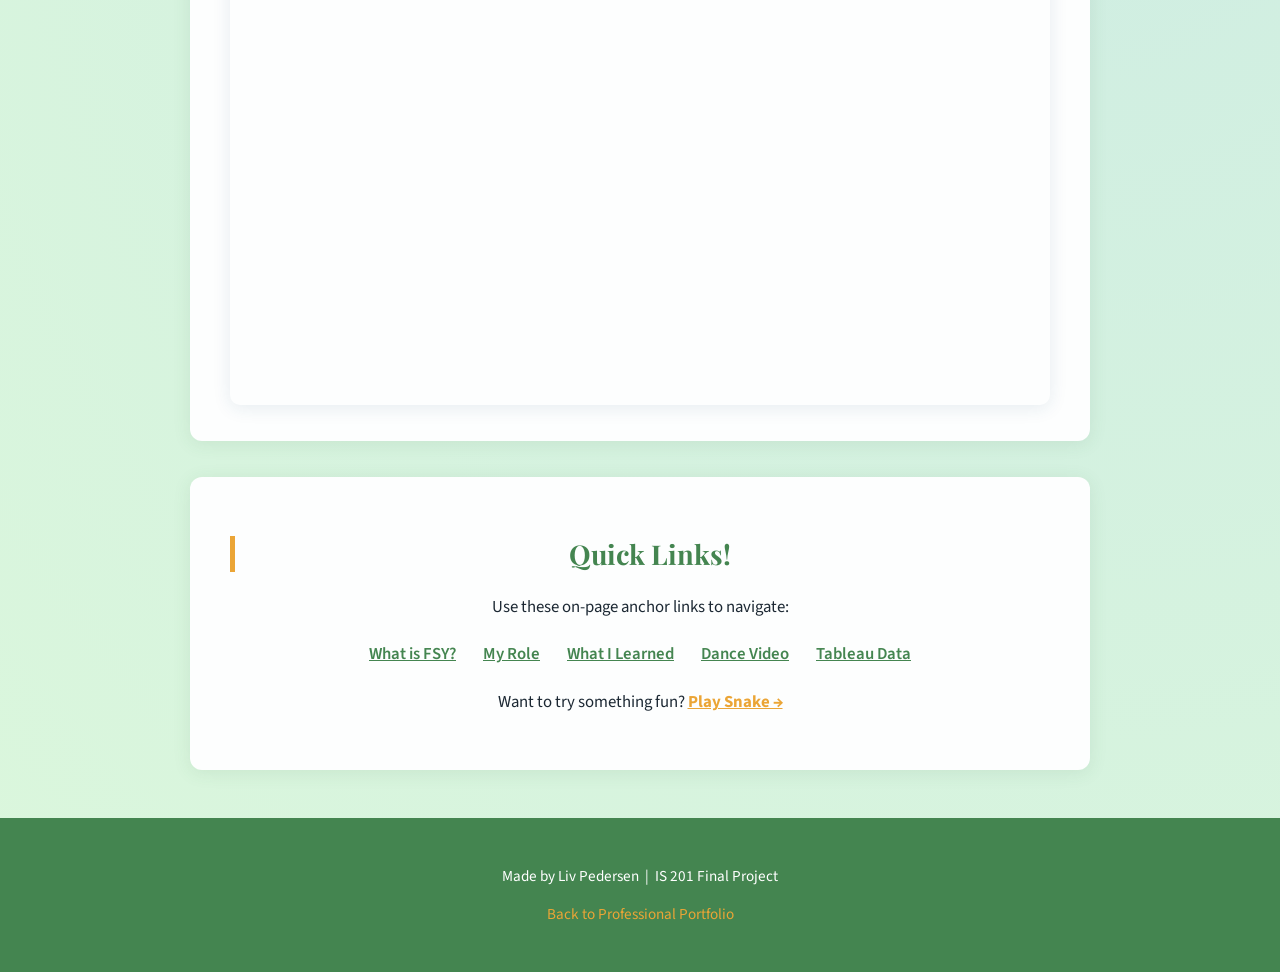
==== commit 84b48103: "Change section title and update Tableau embed Updated the section title and content to focus on youn" ====
--- a/scratch.html
+++ b/scratch.html
@@ -138,55 +138,46 @@
 
   <!-- SECTION 5: Tableau -->
   <div class="section-card" id="data-section">
-    <h2>Youth Program Participation</h2>
-    <p>
-      Youth programs like FSY reach hundreds of thousands of young people each year.
-      The interactive visualization below explores trends in youth engagement and volunteerism
-      in the United States.
-    </p>
-
-    <!-- REQUIREMENT: Live & interactive Tableau embed -->
-    <!--
-      HOW TO EMBED YOUR OWN TABLEAU GRAPH:
-      1. Go to https://public.tableau.com/gallery
-      2. Find a viz you like → click it → click Share → copy the embed code
-      3. Paste the full <div> + <script> code block below, replacing everything
-         between the "TABLEAU START" and "TABLEAU END" comments.
-    -->
-
-    <!-- TABLEAU START -->
-    <div id="tableau-div">
-      <div class='tableauPlaceholder' id='viz1' style='position: relative; width:100%; height:500px;'>
-        <noscript>
-          <a href='#'>
-            <img alt='Youth Volunteerism' src='https://public.tableau.com/static/images/Bo/Book1_16849073719350/Sheet1/1_rss.png' style='border: none'/>
-          </a>
-        </noscript>
-        <object class='tableauViz' style='width:100%;height:500px;'>
-          <param name='host_url' value='https%3A%2F%2Fpublic.tableau.com%2F'/>
-          <param name='embed_code_version' value='3'/>
-          <param name='site_root' value=''/>
-          <param name='name' value='WorldHappinessReport_17147613980830/Dashboard1'/>
-          <param name='tabs' value='no'/>
-          <param name='toolbar' value='yes'/>
-          <param name='animate_transition' value='yes'/>
-          <param name='display_static_image' value='yes'/>
-          <param name='display_spinner' value='yes'/>
-          <param name='display_overlay' value='yes'/>
-          <param name='display_count' value='yes'/>
-          <param name='language' value='en-US'/>
-        </object>
-      </div>
-      <script type='text/javascript'>
-        var divElement = document.getElementById('viz1');
-        var vizElement = divElement.getElementsByTagName('object')[0];
-        vizElement.style.width = '100%';
-        vizElement.style.height = '500px';
-        var scriptElement = document.createElement('script');
-        scriptElement.src = 'https://public.tableau.com/javascripts/api/viz_v1.js';
-        vizElement.parentNode.insertBefore(scriptElement, vizElement);
-      </script>
-    </div>
+    <h2>Increase in Young Adult Salary</h2>
+    <p>
+      The following Tableau Chart dipicts why the salary of Young Adults should increase. I really like this data and I think that the data provides many good points as to why salary shouldl increase. 
+      One of the most financially vulnerable times is when people hit the age of being a young adult and living on their own for the first time, I think that people would be more motivated to get a higher level of education 
+      if they knew that once they graduated, their job would help sustain them quicker. 
+    </p>
+
+   <!-- TABLEAU START -->
+<div id="tableau-div">
+  <div class='tableauPlaceholder' id='viz1' style='position: relative; width:100%; height:500px;'>
+    <noscript>
+      <a href='#'>
+        <img alt='Story' src='https://public.tableau.com/static/images/ib/ibm_15754721399200/stroy/1_rss.png' style='border: none'/>
+      </a>
+    </noscript>
+    <object class='tableauViz' style='width:100%;height:500px;'>
+      <param name='host_url' value='https%3A%2F%2Fpublic.tableau.com%2F'/>
+      <param name='embed_code_version' value='3'/>
+      <param name='site_root' value=''/>
+      <param name='name' value='ibm_15754721399200/stroy'/>
+      <param name='tabs' value='no'/>
+      <param name='toolbar' value='yes'/>
+      <param name='animate_transition' value='yes'/>
+      <param name='display_static_image' value='yes'/>
+      <param name='display_spinner' value='yes'/>
+      <param name='display_overlay' value='yes'/>
+      <param name='display_count' value='yes'/>
+      <param name='language' value='en-US'/>
+    </object>
+  </div>
+  <script type='text/javascript'>
+    var divElement = document.getElementById('viz1');
+    var vizElement = divElement.getElementsByTagName('object')[0];
+    vizElement.style.width = '100%';
+    vizElement.style.height = '500px';
+    var scriptElement = document.createElement('script');
+    scriptElement.src = 'https://public.tableau.com/javascripts/api/viz_v1.js';
+    vizElement.parentNode.insertBefore(scriptElement, vizElement);
+  </script>
+</div>
     <!-- TABLEAU END -->
   </div>
 
